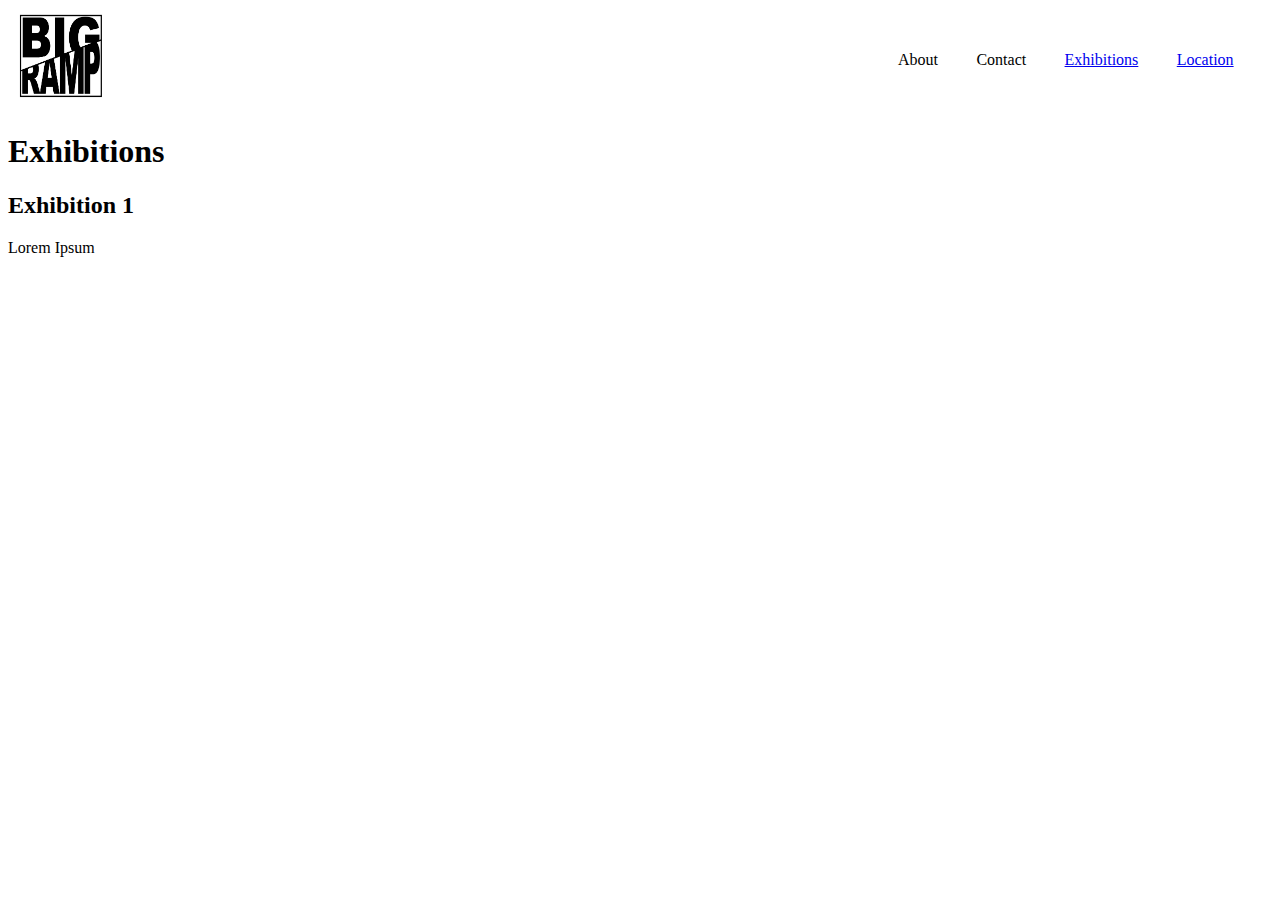
==== pages/exhibitions.html @ 7d2a88a2 "add location" ====
<!DOCTYPE html>
<html lang="en">
<head>
    <meta charset="UTF-8">
    <meta name="viewport" content="width=device-width, initial-scale=1.0">
    <link rel="stylesheet" href="../styles.css">

    <title>Big Ramp - Exhibitions</title>
</head>
<body>
    <div class="header">
        <a href="../index.html"><img src="../assets/logo.jpg" alt="logo" style="width:100px;" /></a>
        <nav class="nav">
            <a>About</a>
            <a>Contact</a>
            <a href="exhibitions.html">Exhibitions</a>
            <a href="location.html">Location</a>
        </nav>
    </div>
    <div>
        <h1>Exhibitions</h1>
    </div>
    <div>
        <h2>Exhibition 1</h2>
        <p>Lorem Ipsum</p>
    </div>
</body>
</html>
---- styles.css ----
@import "./styles/location.css";

.header {
    display: flex;
    align-items: center;
    justify-content: space-between;
}

.nav {
    display: flex;
}

.nav a {
    margin-right: 3vw;
}
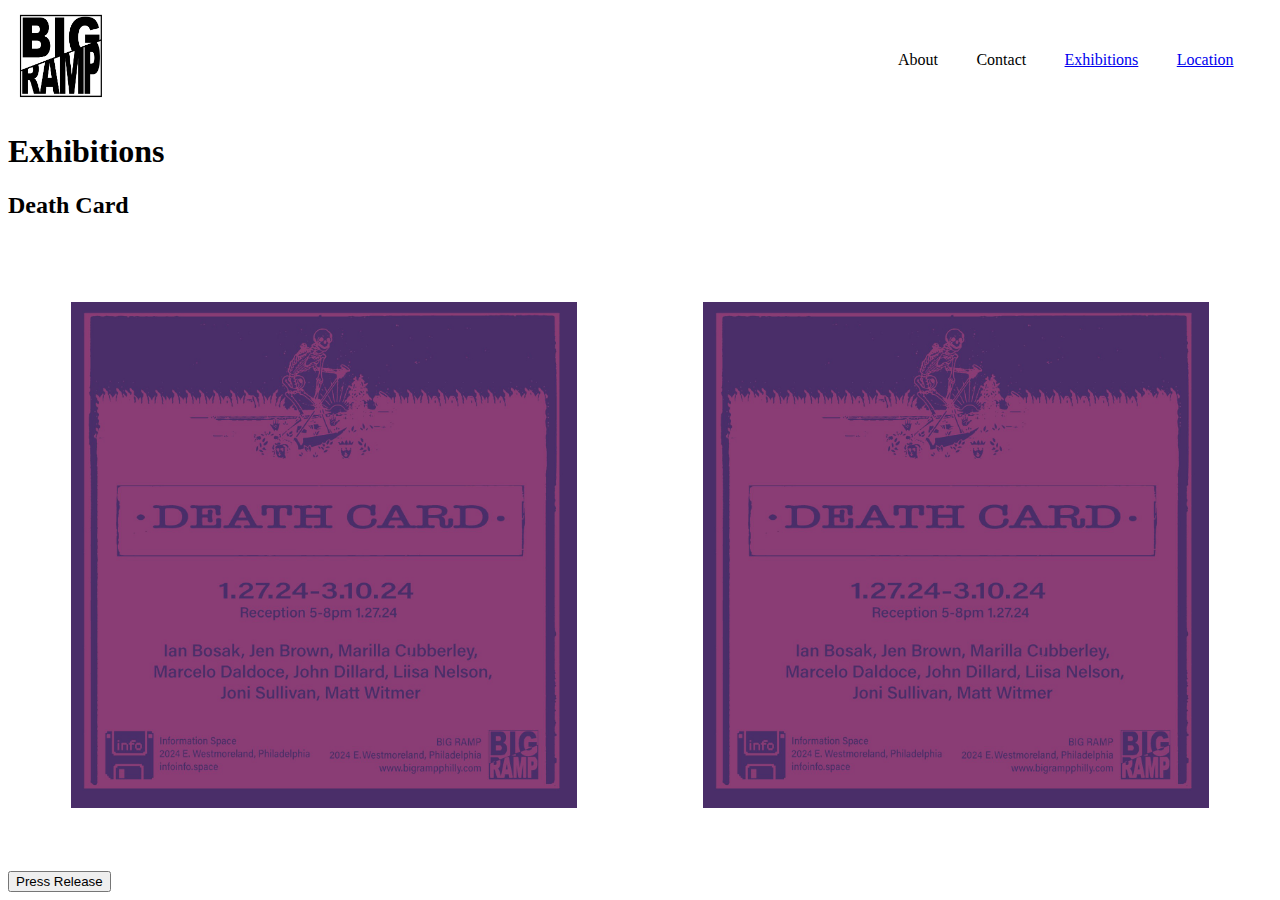
==== commit 8e3dae9d: "exhibitions page styling gallery styling" ====
--- a/pages/exhibitions.html
+++ b/pages/exhibitions.html
@@ -1,12 +1,14 @@
 <!DOCTYPE html>
 <html lang="en">
+
 <head>
     <meta charset="UTF-8">
     <meta name="viewport" content="width=device-width, initial-scale=1.0">
     <link rel="stylesheet" href="../styles.css">
+    <title>Big Ramp - Exhibitions</title>
+    <script src="https://code.jquery.com/jquery-3.6.4.min.js"></script>
+</head>
 
-    <title>Big Ramp - Exhibitions</title>
-</head>
 <body>
     <div class="header">
         <a href="../index.html"><img src="../assets/logo.jpg" alt="logo" style="width:100px;" /></a>
@@ -17,12 +19,24 @@
             <a href="location.html">Location</a>
         </nav>
     </div>
-    <div>
+    <div class="exhibitions">
         <h1>Exhibitions</h1>
+        <div>
+            <h2>Death Card</h2>
+            <div class="gallery">
+                <img class="gallery-img" src="../assets/exhibition-assets/death-card/death-card.jpg">
+                <img class="gallery-img" src="../assets/exhibition-assets/death-card/death-card.jpg">
+                <img class="gallery-img" src="../assets/exhibition-assets/death-card/death-card.jpg">
+                <img class="gallery-img" src="../assets/exhibition-assets/death-card/death-card.jpg">
+                <img class="gallery-img" src="../assets/exhibition-assets/death-card/death-card.jpg">
+            </div>
+            <button onclick="openPdfOverlay('../assets/exhibition-assets/death-card/death-card-pr.pdf')">Press Release</button>
+        </div>
+        <div class="overlay" id="overlay">
+            <img class="overlayImg" id="overlayImg" src="#" alt="Overlay Image">
+        </div>
     </div>
-    <div>
-        <h2>Exhibition 1</h2>
-        <p>Lorem Ipsum</p>
-    </div>
+    <script src="../script.js"></script>
 </body>
+
 </html>--- a/styles.css
+++ b/styles.css
@@ -1,4 +1,5 @@
 @import "./styles/location.css";
+@import "./styles/exhibitions.css";
 
 .header {
     display: flex;
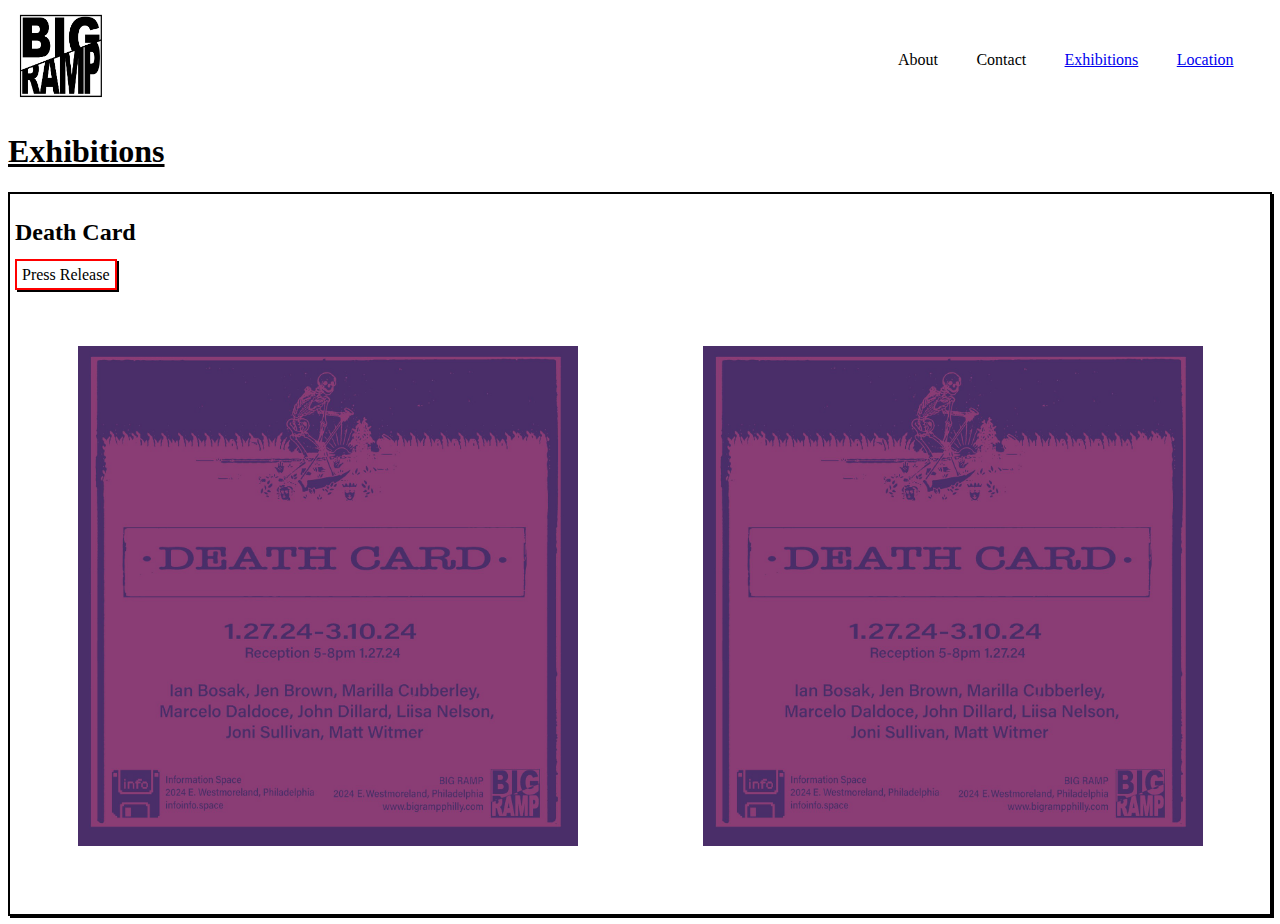
==== commit f00caf75: "pdf" ====
--- a/pages/exhibitions.html
+++ b/pages/exhibitions.html
@@ -21,8 +21,10 @@
     </div>
     <div class="exhibitions">
         <h1>Exhibitions</h1>
-        <div>
+        <div class="exhibition-card">
             <h2>Death Card</h2>
+            <a onclick="openPdfInNewTab('../assets/exhibition-assets/death-card/deathcardpr.pdf')">Press Release</a>
+
             <div class="gallery">
                 <img class="gallery-img" src="../assets/exhibition-assets/death-card/death-card.jpg">
                 <img class="gallery-img" src="../assets/exhibition-assets/death-card/death-card.jpg">
@@ -30,7 +32,6 @@
                 <img class="gallery-img" src="../assets/exhibition-assets/death-card/death-card.jpg">
                 <img class="gallery-img" src="../assets/exhibition-assets/death-card/death-card.jpg">
             </div>
-            <button onclick="openPdfOverlay('../assets/exhibition-assets/death-card/death-card-pr.pdf')">Press Release</button>
         </div>
         <div class="overlay" id="overlay">
             <img class="overlayImg" id="overlayImg" src="#" alt="Overlay Image">
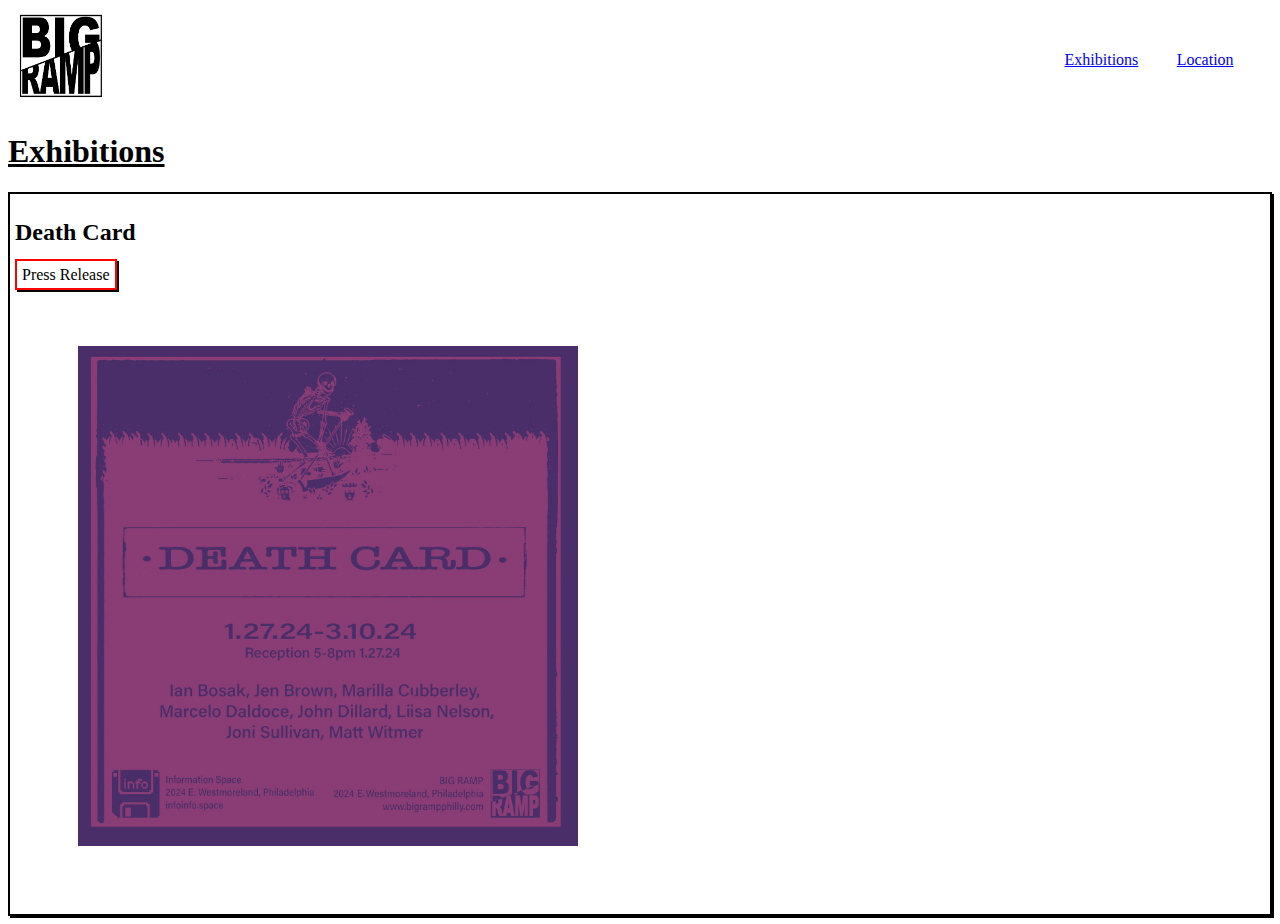
==== commit 1c26f46e: "newsletter add" ====
--- a/pages/exhibitions.html
+++ b/pages/exhibitions.html
@@ -13,8 +13,8 @@
     <div class="header">
         <a href="../index.html"><img src="../assets/logo.jpg" alt="logo" style="width:100px;" /></a>
         <nav class="nav">
-            <a>About</a>
-            <a>Contact</a>
+            <!-- <a>About</a> -->
+            <!-- <a>Contact</a> -->
             <a href="exhibitions.html">Exhibitions</a>
             <a href="location.html">Location</a>
         </nav>
@@ -27,10 +27,6 @@
 
             <div class="gallery">
                 <img class="gallery-img" src="../assets/exhibition-assets/death-card/death-card.jpg">
-                <img class="gallery-img" src="../assets/exhibition-assets/death-card/death-card.jpg">
-                <img class="gallery-img" src="../assets/exhibition-assets/death-card/death-card.jpg">
-                <img class="gallery-img" src="../assets/exhibition-assets/death-card/death-card.jpg">
-                <img class="gallery-img" src="../assets/exhibition-assets/death-card/death-card.jpg">
             </div>
         </div>
         <div class="overlay" id="overlay">
--- a/styles.css
+++ b/styles.css
@@ -13,4 +13,39 @@
 
 .nav a {
     margin-right: 3vw;
-}+}
+
+.homepage {
+    display: flex;
+    flex-direction: column;
+    align-items: center;
+}
+
+.homepage a {
+    border: 2px solid red;
+    padding: 5px;
+    box-shadow: 2px 2px 0px 0px;
+}
+
+.hours {
+    display: flex;
+    justify-content: center;
+    flex-direction: row;
+    align-items: center;
+    padding-top: 50px;
+
+}
+
+.social {
+    display: flex;
+    flex-direction: row;
+    align-items: center;
+    justify-content: space-around;
+    padding-top: 50px;
+}
+
+.social a {
+    border: 2px solid red;
+    padding: 5px;
+    box-shadow: 2px 2px 0px 0px;
+}
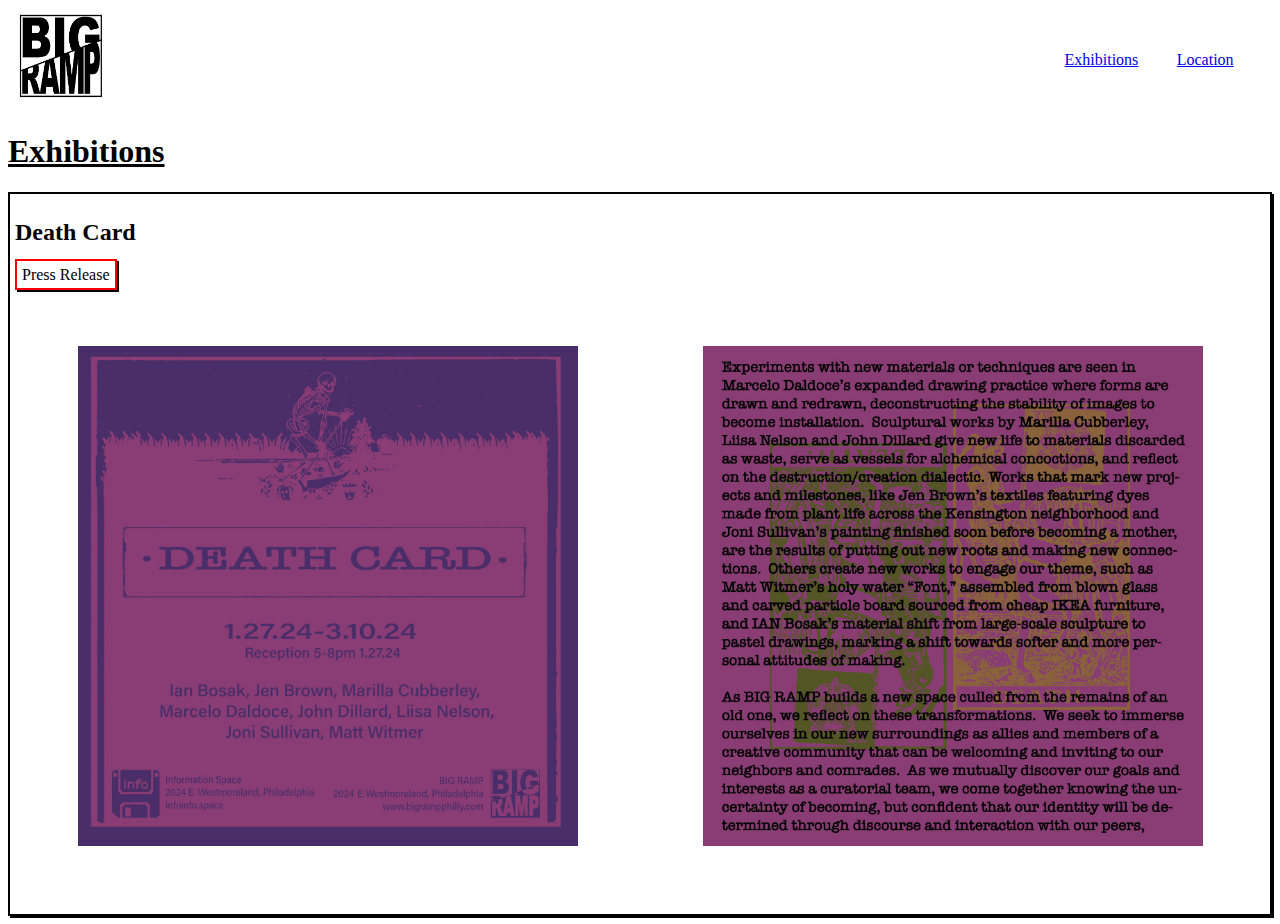
==== commit ded7aab9: "hero and img assets add" ====
--- a/pages/exhibitions.html
+++ b/pages/exhibitions.html
@@ -27,6 +27,8 @@
 
             <div class="gallery">
                 <img class="gallery-img" src="../assets/exhibition-assets/death-card/death-card.jpg">
+                <img class="gallery-img" src="../assets/exhibition-assets/death-card/death-card2.jpg">
+                <img class="gallery-img" src="../assets/exhibition-assets/death-card/death-card3.jpg">
             </div>
         </div>
         <div class="overlay" id="overlay">
--- a/styles.css
+++ b/styles.css
@@ -27,6 +27,16 @@
     box-shadow: 2px 2px 0px 0px;
 }
 
+.hero {
+    display: flex;
+    justify-content: center;
+    padding-top: 50px;
+}
+
+.hero img {
+    max-width: 100%;
+}
+
 .hours {
     display: flex;
     justify-content: center;
@@ -48,4 +58,4 @@
     border: 2px solid red;
     padding: 5px;
     box-shadow: 2px 2px 0px 0px;
-}
+}